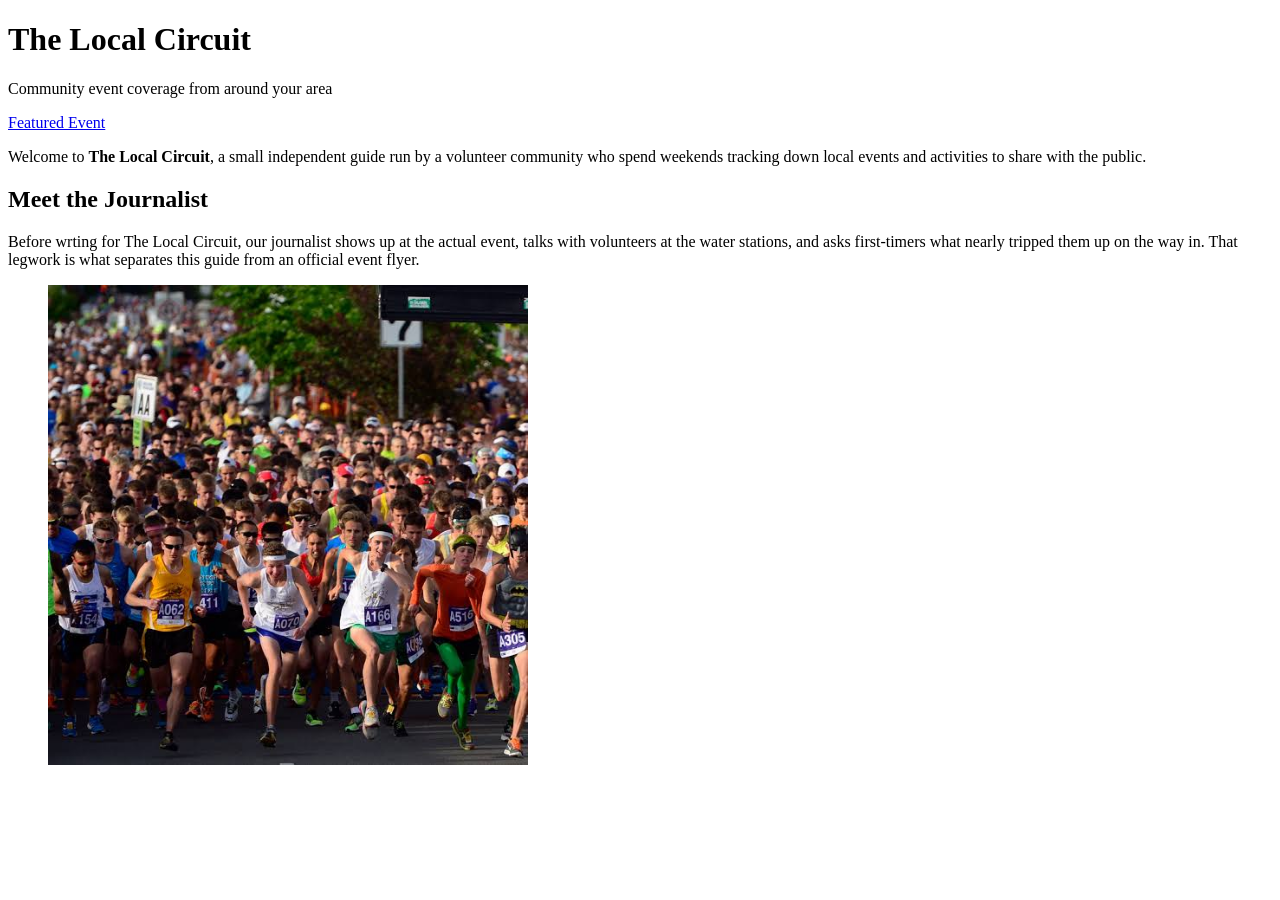
==== index.html @ 19006412 "Add html, css, and image files" ====
<!DOCTYPE html>
<!--
  Name: Angel Lopez 
  Date: 09/03/2026
  CSC 372-01

  This is the index.html page for my assignment 1 that introduces the community guide and links
  to the featured event.
-->
<html lang="en">

<head>
    <meta charset="UTF-8">
    <meta name="description" content="The Local Circuit is a community event 
    guide for local events and activities.">
    <title>The Local Circuit | Community Event Guide</title>
    <link rel="stylesheet" href="style.css">
</head>

<body>
    <header class="site-header">
        <h1>The Local Circuit</h1>
        <p class="tagline">Community event coverage from around your area</p>
        <nav class="site-nav">
            <a href="event.html">Featured Event</a>
        </nav>
    </header>

    <main>
        <p>Welcome to <strong>The Local Circuit</strong>, a small independent guide
            run by a volunteer community who spend weekends tracking down local events
            and activities to share with the public.
        </p>

        <aside class="journalist-card">
            <h2>Meet the Journalist</h2>
            <p>
                Before wrting for The Local Circuit, our journalist shows up at the actual
          event, talks with volunteers at the water stations, and asks first-timers 
          what nearly tripped them up on the way in. That legwork is what separates this guide from an
          official event flyer.
            </p>
        </aside>

        <figure class="intro-figure">
            <img src="images/event-main.jpg" alt="Featured Event of racers running" width="480">
        </figure>













    </main>







</body>

</html>
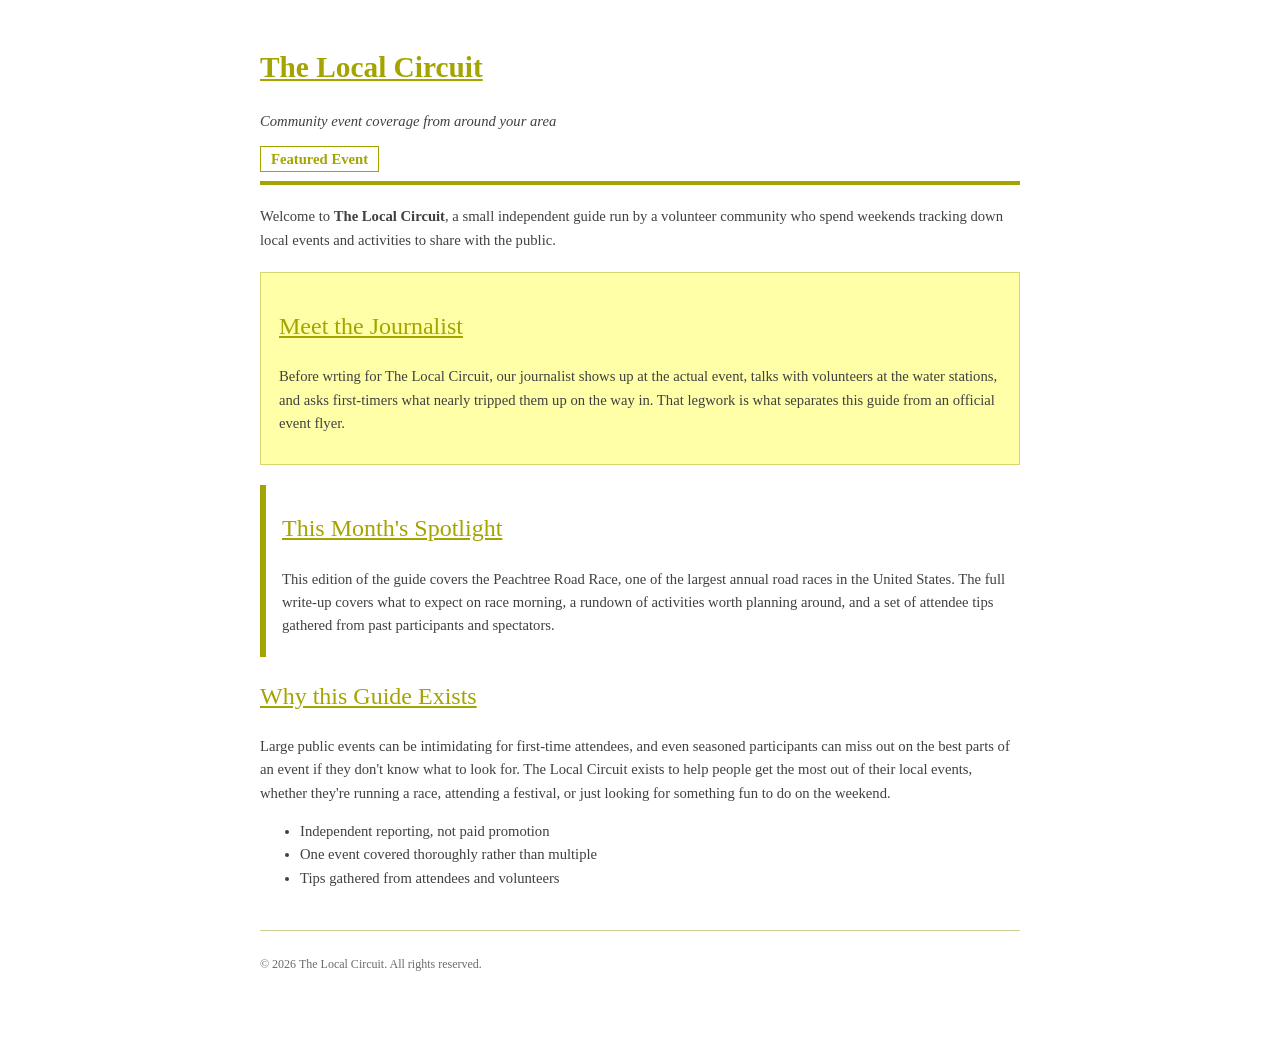
==== commit 94f40112: "Complete assignment 1 website" ====
--- a/index.html
+++ b/index.html
@@ -5,7 +5,7 @@
   CSC 372-01
 
   This is the index.html page for my assignment 1 that introduces the community guide and links
-  to the featured event.
+  to the main page.
 -->
 <html lang="en">
 
@@ -42,28 +42,35 @@
             </p>
         </aside>
 
-        <figure class="intro-figure">
-            <img src="images/event-main.jpg" alt="Featured Event of racers running" width="480">
-        </figure>
+        <section class="event-teaser">
+            <h2>This Month's Spotlight</h2>
+            <p>
+                This edition of the guide covers the Peachtree Road Race, one of the largest annual
+                road races in the United States. The full write-up covers what to expect on race
+                morning, a rundown of activities worth planning around, and a set of attendee tips
+                gathered from past participants and spectators.
+            </p>
+        </section>
 
-
-
-
-
-
-
-
-
-
-
-
-
+        <section>
+            <h2>Why this Guide Exists</h2>
+            <p>
+                Large public events can be intimidating for first-time attendees, 
+                and even seasoned participants can miss out on the best parts of an event if they don't 
+                know what to look for. The Local Circuit exists to help people get the most out of their local events, 
+                whether they're running a race, attending a festival, or just looking for something fun to do on the weekend.
+            </p>
+            <ul>
+                <li>Independent reporting, not paid promotion</li>
+                <li>One event covered thoroughly rather than multiple</li>
+                <li>Tips gathered from attendees and volunteers</li>
+            </ul>
+        </section>
     </main>
 
-
-
-
-
+<footer class="site-footer">
+    <p>&copy; 2026 The Local Circuit. All rights reserved.</p>
+</footer>
 
 
 </body>
--- a/style.css
+++ b/style.css
@@ -0,0 +1,125 @@
+body {
+  background-color: white;
+  color: #404040;
+  font-size: 11pt;
+  font-family: Georgia, Garamond, serif;
+  line-height: 1.6;
+  max-width: 760px;
+  margin: 0 auto;
+  padding: 0 24px 60px 24px;
+}
+
+h1 {
+  font-weight: bold;
+  font-size: 22pt;
+  text-decoration: underline;
+  color: #A4A400;
+}
+ 
+h2,
+h3 {
+  font-weight: normal;
+  font-size: 18pt;
+  text-decoration: underline;
+  color: #A4A400;
+}
+
+header.site-header {
+  border-bottom: 4px solid #A4A400;
+  padding: 24px 0 10px 0;
+  margin-bottom: 20px;
+}
+ 
+header.site-header p.tagline {
+  margin: 4px 0 14px 0;
+  font-style: italic;
+}
+ 
+nav.site-nav a {
+  color: #A4A400;
+  text-decoration: none;
+  font-weight: bold;
+  margin-right: 18px;
+  border: 1px solid #A4A400;
+  padding: 4px 10px;
+}
+ 
+nav.site-nav a:hover,
+nav.site-nav a:focus {
+  background-color: #A4A400;
+  color: white;
+}
+
+footer.site-footer {
+  margin-top: 40px;
+  padding-top: 12px;
+  border-top: 1px solid #cfcf9a;
+  font-size: 9pt;
+  color: #6b6b6b;
+}
+
+.journalist-card {
+  background-color: #FFFFA8;
+  border: 1px solid #d6d670;
+  padding: 14px 18px;
+  margin: 20px 0;
+}
+ 
+.event-teaser {
+  border-left: 6px solid #A4A400;
+  padding: 4px 0 4px 16px;
+  margin: 20px 0;
+}
+
+.event-main-image {
+  max-width: 100%;
+  height: auto;
+  border: 6px solid #A4A400;
+  display: block;
+  margin: 18px auto;
+}
+
+figcaption {
+  text-align: center;
+  font-style: italic;
+  font-size: 9.5pt;
+  margin-top: -8px;
+  margin-bottom: 20px;
+}
+
+.tips-list {
+  list-style: none;
+  padding-left: 0;
+}
+ 
+.tips-list li {
+  background-image: url("images/marker-pin.png");
+  background-repeat: no-repeat;
+  background-position: 0 4px;
+  background-size: 18px 18px;
+  padding-left: 26px;
+  margin-bottom: 10px;
+}
+
+blockquote.testimonial {
+  font-style: italic;
+  background-color: #FFFFA8;
+  margin: 24px 40px;
+  padding: 14px 20px;
+  border-left: 4px solid #A4A400;
+}
+ 
+blockquote.testimonial cite {
+  display: block;
+  margin-top: 8px;
+  font-style: normal;
+  font-size: 9.5pt;
+  color: #6b6b6b;
+}
+
+.return-link {
+  display: inline-block;
+  margin-top: 30px;
+  font-weight: bold;
+  color: #A4A400;
+}
